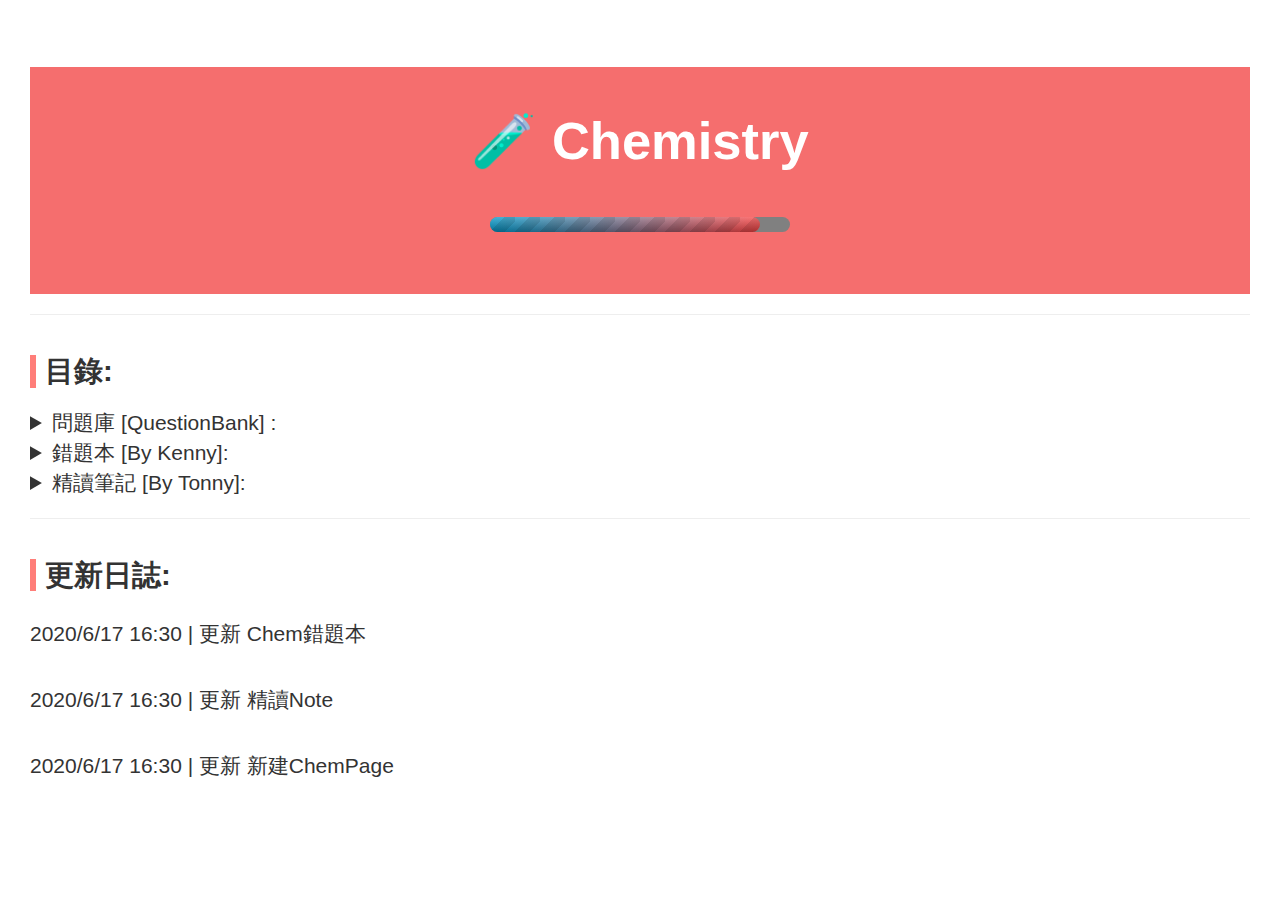
==== Chem/index.html @ 3d03117e "UpdateChemistry" ====
<!doctype html>
<html>
<head>
<meta charset='UTF-8'><meta name='viewport' content='width=device-width initial-scale=1'>
<title>index</title><style type='text/css'>html {overflow-x: initial !important;}:root { --bg-color:#ffffff; --text-color:#333333; --select-text-bg-color:#B5D6FC; --select-text-font-color:auto; --monospace:"Lucida Console",Consolas,"Courier",monospace; }
html { font-size: 14px; background-color: var(--bg-color); color: var(--text-color); font-family: "Helvetica Neue", Helvetica, Arial, sans-serif; -webkit-font-smoothing: antialiased; }
body { margin: 0px; padding: 0px; height: auto; bottom: 0px; top: 0px; left: 0px; right: 0px; font-size: 1rem; line-height: 1.42857; overflow-x: hidden; background: inherit; tab-size: 4; }
iframe { margin: auto; }
a.url { word-break: break-all; }
a:active, a:hover { outline: 0px; }
.in-text-selection, ::selection { text-shadow: none; background: var(--select-text-bg-color); color: var(--select-text-font-color); }
#write { margin: 0px auto; height: auto; width: inherit; word-break: normal; overflow-wrap: break-word; position: relative; white-space: normal; overflow-x: visible; padding-top: 40px; }
#write.first-line-indent p { text-indent: 2em; }
#write.first-line-indent li p, #write.first-line-indent p * { text-indent: 0px; }
#write.first-line-indent li { margin-left: 2em; }
.for-image #write { padding-left: 8px; padding-right: 8px; }
body.typora-export { padding-left: 30px; padding-right: 30px; }
.typora-export .footnote-line, .typora-export li, .typora-export p { white-space: pre-wrap; }
@media screen and (max-width: 500px) {
  body.typora-export { padding-left: 0px; padding-right: 0px; }
  #write { padding-left: 20px; padding-right: 20px; }
  .CodeMirror-sizer { margin-left: 0px !important; }
  .CodeMirror-gutters { display: none !important; }
}
#write li > figure:last-child { margin-bottom: 0.5rem; }
#write ol, #write ul { position: relative; }
img { max-width: 100%; vertical-align: middle; }
button, input, select, textarea { color: inherit; font: inherit; }
input[type="checkbox"], input[type="radio"] { line-height: normal; padding: 0px; }
*, ::after, ::before { box-sizing: border-box; }
#write h1, #write h2, #write h3, #write h4, #write h5, #write h6, #write p, #write pre { width: inherit; }
#write h1, #write h2, #write h3, #write h4, #write h5, #write h6, #write p { position: relative; }
p { line-height: inherit; }
h1, h2, h3, h4, h5, h6 { break-after: avoid-page; break-inside: avoid; orphans: 4; }
p { orphans: 4; }
h1 { font-size: 2rem; }
h2 { font-size: 1.8rem; }
h3 { font-size: 1.6rem; }
h4 { font-size: 1.4rem; }
h5 { font-size: 1.2rem; }
h6 { font-size: 1rem; }
.md-math-block, .md-rawblock, h1, h2, h3, h4, h5, h6, p { margin-top: 1rem; margin-bottom: 1rem; }
.hidden { display: none; }
.md-blockmeta { color: rgb(204, 204, 204); font-weight: 700; font-style: italic; }
a { cursor: pointer; }
sup.md-footnote { padding: 2px 4px; background-color: rgba(238, 238, 238, 0.7); color: rgb(85, 85, 85); border-radius: 4px; cursor: pointer; }
sup.md-footnote a, sup.md-footnote a:hover { color: inherit; text-transform: inherit; text-decoration: inherit; }
#write input[type="checkbox"] { cursor: pointer; width: inherit; height: inherit; }
figure { overflow-x: auto; margin: 1.2em 0px; max-width: calc(100% + 16px); padding: 0px; }
figure > table { margin: 0px !important; }
tr { break-inside: avoid; break-after: auto; }
thead { display: table-header-group; }
table { border-collapse: collapse; border-spacing: 0px; width: 100%; overflow: auto; break-inside: auto; text-align: left; }
table.md-table td { min-width: 32px; }
.CodeMirror-gutters { border-right: 0px; background-color: inherit; }
.CodeMirror-linenumber { user-select: none; }
.CodeMirror { text-align: left; }
.CodeMirror-placeholder { opacity: 0.3; }
.CodeMirror pre { padding: 0px 4px; }
.CodeMirror-lines { padding: 0px; }
div.hr:focus { cursor: none; }
#write pre { white-space: pre-wrap; }
#write.fences-no-line-wrapping pre { white-space: pre; }
#write pre.ty-contain-cm { white-space: normal; }
.CodeMirror-gutters { margin-right: 4px; }
.md-fences { font-size: 0.9rem; display: block; break-inside: avoid; text-align: left; overflow: visible; white-space: pre; background: inherit; position: relative !important; }
.md-diagram-panel { width: 100%; margin-top: 10px; text-align: center; padding-top: 0px; padding-bottom: 8px; overflow-x: auto; }
#write .md-fences.mock-cm { white-space: pre-wrap; }
.md-fences.md-fences-with-lineno { padding-left: 0px; }
#write.fences-no-line-wrapping .md-fences.mock-cm { white-space: pre; overflow-x: auto; }
.md-fences.mock-cm.md-fences-with-lineno { padding-left: 8px; }
.CodeMirror-line, twitterwidget { break-inside: avoid; }
.footnotes { opacity: 0.8; font-size: 0.9rem; margin-top: 1em; margin-bottom: 1em; }
.footnotes + .footnotes { margin-top: 0px; }
.md-reset { margin: 0px; padding: 0px; border: 0px; outline: 0px; vertical-align: top; background: 0px 0px; text-decoration: none; text-shadow: none; float: none; position: static; width: auto; height: auto; white-space: nowrap; cursor: inherit; -webkit-tap-highlight-color: transparent; line-height: normal; font-weight: 400; text-align: left; box-sizing: content-box; direction: ltr; }
li div { padding-top: 0px; }
blockquote { margin: 1rem 0px; }
li .mathjax-block, li p { margin: 0.5rem 0px; }
li { margin: 0px; position: relative; }
blockquote > :last-child { margin-bottom: 0px; }
blockquote > :first-child, li > :first-child { margin-top: 0px; }
.footnotes-area { color: rgb(136, 136, 136); margin-top: 0.714rem; padding-bottom: 0.143rem; white-space: normal; }
#write .footnote-line { white-space: pre-wrap; }
@media print {
  body, html { border: 1px solid transparent; height: 99%; break-after: avoid; break-before: avoid; font-variant-ligatures: no-common-ligatures; }
  #write { margin-top: 0px; padding-top: 0px; border-color: transparent !important; }
  .typora-export * { -webkit-print-color-adjust: exact; }
  html.blink-to-pdf { font-size: 13px; }
  .typora-export #write { padding-left: 32px; padding-right: 32px; padding-bottom: 0px; break-after: avoid; }
  .typora-export #write::after { height: 0px; }
}
.footnote-line { margin-top: 0.714em; font-size: 0.7em; }
a img, img a { cursor: pointer; }
pre.md-meta-block { font-size: 0.8rem; min-height: 0.8rem; white-space: pre-wrap; background: rgb(204, 204, 204); display: block; overflow-x: hidden; }
p > .md-image:only-child:not(.md-img-error) img, p > img:only-child { display: block; margin: auto; }
#write.first-line-indent p > .md-image:only-child:not(.md-img-error) img { left: -2em; position: relative; }
p > .md-image:only-child { display: inline-block; width: 100%; }
#write .MathJax_Display { margin: 0.8em 0px 0px; }
.md-math-block { width: 100%; }
.md-math-block:not(:empty)::after { display: none; }
[contenteditable="true"]:active, [contenteditable="true"]:focus, [contenteditable="false"]:active, [contenteditable="false"]:focus { outline: 0px; box-shadow: none; }
.md-task-list-item { position: relative; list-style-type: none; }
.task-list-item.md-task-list-item { padding-left: 0px; }
.md-task-list-item > input { position: absolute; top: 0px; left: 0px; margin-left: -1.2em; margin-top: calc(1em - 10px); border: none; }
.math { font-size: 1rem; }
.md-toc { min-height: 3.58rem; position: relative; font-size: 0.9rem; border-radius: 10px; }
.md-toc-content { position: relative; margin-left: 0px; }
.md-toc-content::after, .md-toc::after { display: none; }
.md-toc-item { display: block; color: rgb(65, 131, 196); }
.md-toc-item a { text-decoration: none; }
.md-toc-inner:hover { text-decoration: underline; }
.md-toc-inner { display: inline-block; cursor: pointer; }
.md-toc-h1 .md-toc-inner { margin-left: 0px; font-weight: 700; }
.md-toc-h2 .md-toc-inner { margin-left: 2em; }
.md-toc-h3 .md-toc-inner { margin-left: 4em; }
.md-toc-h4 .md-toc-inner { margin-left: 6em; }
.md-toc-h5 .md-toc-inner { margin-left: 8em; }
.md-toc-h6 .md-toc-inner { margin-left: 10em; }
@media screen and (max-width: 48em) {
  .md-toc-h3 .md-toc-inner { margin-left: 3.5em; }
  .md-toc-h4 .md-toc-inner { margin-left: 5em; }
  .md-toc-h5 .md-toc-inner { margin-left: 6.5em; }
  .md-toc-h6 .md-toc-inner { margin-left: 8em; }
}
a.md-toc-inner { font-size: inherit; font-style: inherit; font-weight: inherit; line-height: inherit; }
.footnote-line a:not(.reversefootnote) { color: inherit; }
.md-attr { display: none; }
.md-fn-count::after { content: "."; }
code, pre, samp, tt { font-family: var(--monospace); }
kbd { margin: 0px 0.1em; padding: 0.1em 0.6em; font-size: 0.8em; color: rgb(36, 39, 41); background: rgb(255, 255, 255); border: 1px solid rgb(173, 179, 185); border-radius: 3px; box-shadow: rgba(12, 13, 14, 0.2) 0px 1px 0px, rgb(255, 255, 255) 0px 0px 0px 2px inset; white-space: nowrap; vertical-align: middle; }
.md-comment { color: rgb(162, 127, 3); opacity: 0.8; font-family: var(--monospace); }
code { text-align: left; vertical-align: initial; }
a.md-print-anchor { white-space: pre !important; border-width: initial !important; border-style: none !important; border-color: initial !important; display: inline-block !important; position: absolute !important; width: 1px !important; right: 0px !important; outline: 0px !important; background: 0px 0px !important; text-decoration: initial !important; text-shadow: initial !important; }
.md-inline-math .MathJax_SVG .noError { display: none !important; }
.html-for-mac .inline-math-svg .MathJax_SVG { vertical-align: 0.2px; }
.md-math-block .MathJax_SVG_Display { text-align: center; margin: 0px; position: relative; text-indent: 0px; max-width: none; max-height: none; min-height: 0px; min-width: 100%; width: auto; overflow-y: hidden; display: block !important; }
.MathJax_SVG_Display, .md-inline-math .MathJax_SVG_Display { width: auto; margin: inherit; display: inline-block !important; }
.MathJax_SVG .MJX-monospace { font-family: var(--monospace); }
.MathJax_SVG .MJX-sans-serif { font-family: sans-serif; }
.MathJax_SVG { display: inline; font-style: normal; font-weight: 400; line-height: normal; zoom: 90%; text-indent: 0px; text-align: left; text-transform: none; letter-spacing: normal; word-spacing: normal; overflow-wrap: normal; white-space: nowrap; float: none; direction: ltr; max-width: none; max-height: none; min-width: 0px; min-height: 0px; border: 0px; padding: 0px; margin: 0px; }
.MathJax_SVG * { transition: none 0s ease 0s; }
.MathJax_SVG_Display svg { vertical-align: middle !important; margin-bottom: 0px !important; margin-top: 0px !important; }
.os-windows.monocolor-emoji .md-emoji { font-family: "Segoe UI Symbol", sans-serif; }
.md-diagram-panel > svg { max-width: 100%; }
[lang="flow"] svg, [lang="mermaid"] svg { max-width: 100%; height: auto; }
[lang="mermaid"] .node text { font-size: 1rem; }
table tr th { border-bottom: 0px; }
video { max-width: 100%; display: block; margin: 0px auto; }
iframe { max-width: 100%; width: 100%; border: none; }
.highlight td, .highlight tr { border: 0px; }
svg[id^="mermaidChart"] { line-height: 1em; }
mark { background: rgb(255, 255, 0); color: rgb(0, 0, 0); }
.md-html-inline .md-plain, .md-html-inline strong, mark .md-inline-math, mark strong { color: inherit; }
mark .md-meta { color: rgb(0, 0, 0); opacity: 0.3 !important; }


/* Sspai Web Theme A theme to [sspai](ssp.ai) default theme. Developed by Codegass(wchweichenhao@gmial.com) & Yves(yves@sspai.com) Download Cuto on the App Store and Google Play! */

body {
	font-size: 21px;
	color: #333;
	background: #fff;
	font-family: Helvetica, Arial, "PingFang SC", "Microsoft YaHei", "WenQuanYi Micro Hei", "tohoma,sans-serif";
	margin: 0;
	padding: 1%;
}
h1 {
	font-size: 2.5em;
	font-weight: 750;
	line-height: 1.5;
	padding-top: 35px;
	color: white;
	text-align: center;
	background: #f56e6e;
	padding-bottom: 35px;
}
h2, h3, h4, h5, h6 {
	line-height: 1.1em;
	margin-top: 2.2em;
	margin-bottom: 1px;
}

h2 {
	font-size: 1.4em;
	margin: 40px 10px 20px 0;
	padding-left: 9px;
	border-left: 6px solid #ff7e79;
	font-weight: 700;
	line-height: 1.1;
}

h3 {
	font-weight: 700;
	font-size: 1.2em;
	line-height: 1.1;
	margin: 10px 0 5px;
	padding-top: 10px;
}
h4 {
	font-weight: 700;
	text-transform: uppercase;
	font-size: 1.1em;
	line-height: 1.1;
	margin: 10px 0 5px;
	padding-top: 10px
}
h5, h6 {
	font-size: .9em;
}
h5 {
	font-weight: bold;
	text-transform: uppercase;
}
h6 {
	font-weight: normal;
	color: #AAA;
}

img {
	width: 100%;
	border-radius: 5px;
	display: block;
	margin-bottom: 15px;
	height: auto;
}
dl, ol, ul {
	margin-top: 12px;
	margin-bottom: 20px;
	padding-left: 5%;
	line-height: 2.2;
}
p {
	margin: 0 0 20px;
	padding: 0;
	line-height: 2.2;
}
a {
	color: #f22f27;
	text-decoration: none;
}
a:hover {
	color: #f55852;
	text-decoration: underline;
}
a:focus {
	outline-offset: 2px;
}
blockquote {
	font-size: 1em;
	font-style: normal;
	padding: 30px 38px;
	margin: 0 0 15px;
	position: relative;
	line-height: 1.8;
	text-indent: 0;
	border: none;
	color: #888;
}
blockquote:before {
	content: "“";
	left: 12px;
	top: 0;
	color: #E0E0E0;
	font-size: 4em;
	font-family: Arial, serif;
	line-height: 1em;
	font-weight: 700;
	position: absolute;
}
blockquote:after {
	content: "”";
	right: 12px;
	bottom: -26px;
	color: #E0E0E0;
	font-size: 4em;
	font-family: Arial, serif;
	line-height: 1em;
	font-weight: 700;
	position: absolute;
	bottom: -31px;
}
strong, dfn {
	font-weight: 700;
}
em, dfn {
	font-style: italic;
	font-weight: 400;
}
del {
	text-decoration: line-through;
}
/*code {font-size:90%;}*/

/*pre {text-align:left; overflow-x: scroll; color: #257fa0; background: #f6f6f6; padding: 10pt 15pt; border-radius: 3px; border: solid 1px #e2e2e2;}*/

pre {
	margin: 0 0 10px;
	font-size: 19px;
	line-height: 1.42857;
	word-break: break-all;
	word-wrap: break-word;
	border-radius: 4px;
	white-space: pre-wrap;
	display: block;
	background: #f8f8f8;
	padding: 10px 20px;
	border: none;
	margin-bottom: 25px;
	color: #666;
	font-family: Courier, sans-serif;
}

code {
	color: #c7254e;
	background-color: #f9f2f4;
	border-radius: 4px;
	font-family: Menlo, Monaco, Consolas, "Courier New", monospace;
	padding: 2px 4px;
	font-size: 100%;
}
p>code {
	color: #c7264e;
	background-color: #f9f2f4;
	font-size: .95em;
	border-radius: 3px;
	-moz-border-radius: 3px;
	-webkit-border-radius: 3px;
}



figure {
	margin: 1em 0;
}
figcaption {
	font-size: 0.75em;
	padding: 0.5em 2em;
	margin-bottom: 2em;
}
figure img {
	margin-bottom: 0px;
}

hr {
	margin-top: 20px;
	margin-bottom: 20px;
	border: 0;
	border-top: 1px solid #eee;
}
ol p, ul p {
	margin-bottom: 0px;
}
li {
	margin-bottom: 0.55em;
	margin-top: 0.55em;
}
.md-toc {
	font-size: .85em;
    margin-top: 20px;
    padding-bottom: 10px;
}
#write .CodeMirror-wrap .CodeMirror-code pre {
    padding-left: 12px;
    font-size: 1.5em;
}
progress[value] {
  /* Reset the default appearance */
  	-webkit-appearance: none;
	appearance: none;
	padding-bottom: 31.5px;
  	width: 300px;
  	height: 15px;
  	border: 0;
  	border-radius: 10px;
}
progress::-webkit-progress-bar {
    border: 0;
    height: 15px;
    border-radius: 10px;
}
progress::-moz-progress-bar {
    border: 0;
    height: 15px;
    border-radius: 10px;
}
progress[value]::-webkit-progress-value {
  background-image:
	   -webkit-linear-gradient(-45deg, 
	                           transparent 33%, rgba(0, 0, 0, .1) 33%, 
	                           rgba(0,0, 0, .1) 66%, transparent 66%),
	   -webkit-linear-gradient(top, 
	                           rgba(255, 255, 255, .25), 
	                           rgba(0, 0, 0, .25)),
	   -webkit-linear-gradient(left, #09c, #f44);
    border-radius: 10px;
    background-size: 25px 20px, 100% 100%, 100% 100%;
}
ol#footnotes {
	font-size: 1em;
	padding-top: 1em;
	margin-top: 1em;
	margin-left: 0;
	border-top: 1px solid #eaeaea;
	counter-reset: footer-counter;
	list-style: none;
	color: #555;
	padding-left: 5%;
	margin: 20px 0;
}
ol#footnotes li {
	margin-bottom: 10px;
	margin-left: 16px;
	font-weight: 400;
	line-height: 2;
	list-style-type: none;
}
ol#footnotes li:before {
	content: counter(footer-counter) ". ";
	counter-increment: footer-counter;
	font-weight: 800;
	font-size: .95em;
}
@keyframes highfade {
	0% {
		background-color: none;
	}
	20% {
		background-color: yellow;
	}
	100% {
		background-color: none;
	}
}
@-webkit-keyframes highfade {
	0% {
		background-color: none;
	}
	20% {
		background-color: yellow;
	}
	100% {
		background-color: none;
	}
}
.md-diagram-panel {
	zoom: 125%;
}
foreignObject{
	height: 2em;
}
.mermaid .label {
  color: #333;
}
.node rect,
.node circle,
.node ellipse,
.node polygon {
  fill: #ECECFF;
  stroke: #CCCCFF;
  stroke-width: 1px;
}
.arrowheadPath {
  fill: #333333;
}
.edgePath .path {
  stroke: #333333;
}
.edgeLabel {
  background-color: #e8e8e8;
}
.cluster rect {
  fill: #ffffde !important;
  rx: 4 !important;
  stroke: #aaaa33 !important;
  stroke-width: 1px !important;
}
.cluster text {
  fill: #333;
}
.actor {
  stroke: #CCCCFF;
  fill: #ECECFF;
}
text.actor {
  fill: black;
  stroke: none;
}
.actor-line {
  stroke: grey;
}
.messageLine0 {
  stroke-width: 1.5;
  stroke-dasharray: "2 2";
  marker-end: "url(file:///C://Users//User//AppData//Roaming//Typora/themes/#arrowhead)";
  stroke: #333;
}
.messageLine1 {
  stroke-width: 1.5;
  stroke-dasharray: "2 2";
  stroke: #333;
}
#arrowhead {
  fill: #333;
}
#crosshead path {
  fill: #333 !important;
  stroke: #333 !important;
}
.messageText {
  fill: #333;
  stroke: none;
}
.labelBox {
  stroke: #CCCCFF;
  fill: #ECECFF;
}
.labelText {
  fill: black;
  stroke: none;
}
.loopText {
  fill: black;
  stroke: none;
}
.loopLine {
  stroke-width: 2;
  stroke-dasharray: "2 2";
  marker-end: "url(file:///C://Users//User//AppData//Roaming//Typora/themes/#arrowhead)";
  stroke: #CCCCFF;
}
.note {
  stroke: #aaaa33;
  fill: #fff5ad;
}
.noteText {
  fill: black;
  stroke: none;
  font-family: 'trebuchet ms', verdana, arial;
  font-size: 14px;
}
/** Section styling */
.section {
  stroke: none;
  opacity: 0.2;
}
.section0 {
  fill: rgba(102, 102, 255, 0.49);
}
.section2 {
  fill: #fff400;
}
.section1,
.section3 {
  fill: white;
  opacity: 0.2;
}
.sectionTitle0 {
  fill: #333;
}
.sectionTitle1 {
  fill: #333;
}
.sectionTitle2 {
  fill: #333;
}
.sectionTitle3 {
  fill: #333;
}
.sectionTitle {
  text-anchor: start;
  font-size: 11px;
  text-height: 14px;
}
/* Grid and axis */
.grid .tick {
  stroke: lightgrey;
  opacity: 0.3;
  shape-rendering: crispEdges;
}
.grid path {
  stroke-width: 0;
}
/* Today line */
.today {
  fill: none;
  stroke: red;
  stroke-width: 2px;
}
/* Task styling */
/* Default task */
.task {
  stroke-width: 2;
}
.taskText {
  text-anchor: middle;
  font-size: 11px;
}
.taskTextOutsideRight {
  fill: black;
  text-anchor: start;
  font-size: 11px;
}
.taskTextOutsideLeft {
  fill: black;
  text-anchor: end;
  font-size: 11px;
}
/* Specific task settings for the sections*/
.taskText0,
.taskText1,
.taskText2,
.taskText3 {
  fill: white;
}
.task0,
.task1,
.task2,
.task3 {
  fill: #8a90dd;
  stroke: #534fbc;
}
.taskTextOutside0,
.taskTextOutside2 {
  fill: black;
}
.taskTextOutside1,
.taskTextOutside3 {
  fill: black;
}
/* Active task */
.active0,
.active1,
.active2,
.active3 {
  fill: #bfc7ff;
  stroke: #534fbc;
}
.activeText0,
.activeText1,
.activeText2,
.activeText3 {
  fill: black !important;
}
/* Completed task */
.done0,
.done1,
.done2,
.done3 {
  stroke: grey;
  fill: lightgrey;
  stroke-width: 2;
}
.doneText0,
.doneText1,
.doneText2,
.doneText3 {
  fill: black !important;
}
/* Tasks on the critical line */
.crit0,
.crit1,
.crit2,
.crit3 {
  stroke: #ff8888;
  fill: red;
  stroke-width: 2;
}
.activeCrit0,
.activeCrit1,
.activeCrit2,
.activeCrit3 {
  stroke: #ff8888;
  fill: #bfc7ff;
  stroke-width: 2;
}
.doneCrit0,
.doneCrit1,
.doneCrit2,
.doneCrit3 {
  stroke: #ff8888;
  fill: lightgrey;
  stroke-width: 2;
  cursor: pointer;
  shape-rendering: crispEdges;
}
.doneCritText0,
.doneCritText1,
.doneCritText2,
.doneCritText3 {
  fill: black !important;
}
.activeCritText0,
.activeCritText1,
.activeCritText2,
.activeCritText3 {
  fill: black !important;
}
.titleText {
  text-anchor: middle;
  font-size: 18px;
  fill: black;
}
g.classGroup text {
  fill: #9370DB;
  stroke: none;
  font-family: 'trebuchet ms', verdana, arial;
  font-size: 10px;
}
g.classGroup rect {
  fill: #ECECFF;
  stroke: #9370DB;
}
g.classGroup line {
  stroke: #9370DB;
  stroke-width: 1;
}
svg .classLabel .box {
  stroke: none;
  stroke-width: 0;
  fill: #ECECFF;
  opacity: 0.5;
}
svg .classLabel .label {
  fill: #9370DB;
  font-size: 10px;
}
.relation {
  stroke: #9370DB;
  stroke-width: 1;
  fill: none;
}
.composition {
  fill: #9370DB;
  stroke: #9370DB;
  stroke-width: 1;
}
#compositionStart {
  fill: #9370DB;
  stroke: #9370DB;
  stroke-width: 1;
}
#compositionEnd {
  fill: #9370DB;
  stroke: #9370DB;
  stroke-width: 1;
}
.aggregation {
  fill: #ECECFF;
  stroke: #9370DB;
  stroke-width: 1;
}
#aggregationStart {
  fill: #ECECFF;
  stroke: #9370DB;
  stroke-width: 1;
}
#aggregationEnd {
  fill: #ECECFF;
  stroke: #9370DB;
  stroke-width: 1;
}
#dependencyStart {
  fill: #9370DB;
  stroke: #9370DB;
  stroke-width: 1;
}
#dependencyEnd {
  fill: #9370DB;
  stroke: #9370DB;
  stroke-width: 1;
}
#extensionStart {
  fill: #9370DB;
  stroke: #9370DB;
  stroke-width: 1;
}
#extensionEnd {
  fill: #9370DB;
  stroke: #9370DB;
  stroke-width: 1;
}
.node text {
  font-family: 'trebuchet ms', verdana, arial;
  font-size: 14px;
}
div.mermaidTooltip {
  position: absolute;
  text-align: center;
  max-width: 200px;
  padding: 2px;
  font-family: 'trebuchet ms', verdana, arial;
  font-size: 12px;
  background: #ffffde;
  border: 1px solid #aaaa33;
  border-radius: 2px;
  pointer-events: none;
  z-index: 100;
}


 .typora-export li, .typora-export p, .typora-export,  .footnote-line {white-space: normal;} 
</style>
</head>
<body class='typora-export os-windows' >
<div  id='write'  class = 'is-node'><h1><a name="🧪-chemistry-br-progress-value09progress" class="md-header-anchor"></a><span>🧪 Chemistry </span><br><span> </span><progress value="0.9"></progress></h1><hr /><h2><a name="目錄" class="md-header-anchor"></a><span>目錄:</span></h2><details>
    <summary>問題庫 [QuestionBank] :</summary>
    <ul>
    <li><a href="QB/12mc.pdf" target="_blank">Ch.12 MCQ</a><br>
    </li><li><a href="QB/12sq.pdf" target="_blank">Ch.12 SQ</a><br>
    </li><li><a href="QB/13mc.pdf" target="_blank">Ch.13 MCQ</a><br>
    </li><li><a href="QB/13sq.pdf" target="_blank">Ch.13 SQ</a><br>
    </li><li><a href="QB/14mc.pdf" target="_blank">Ch.14 MCQ</a><br>
    </li><li><a href="QB/14sq.pdf" target="_blank">Ch.14 SQ</a><br>
    </li><li><a href="QB/15mc.pdf" target="_blank">Ch.15 MCQ</a><br>
    </li><li><a href="QB/15sq.pdf" target="_blank">Ch.15 SQ</a><br>
    </li><li><a href="QB/16mc.pdf" target="_blank">Ch.16 MCQ</a><br>
    </li><li><a href="QB/16sq.pdf" target="_blank">Ch.16 SQ</a><br>
    </li><li><a href="QB/17mc.pdf" target="_blank">Ch.17 MCQ</a><br>
    </li><li><a href="QB/17sq.pdf" target="_blank">Ch.17 SQ</a><br>
    </li><li><a href="QB/18mc.pdf" target="_blank">Ch.18 MCQ</a><br>
    </li><li><a href="QB/18sq.pdf" target="_blank">Ch.18 SQ</a><br>
    </li><li><a href="QB/19mc.pdf" target="_blank">Ch.19 MCQ</a><br>
    </li><li><a href="QB/19sq.pdf" target="_blank">Ch.19 SQ</a><br>
</li></ul></details>
<details>
    <summary>錯題本 [By Kenny]:</summary>
    <ul>
    <li><a href="CorrNB/index.html#Ch12MCQ" target="_blank">Ch.12 MCQ</a><br>
    </li><li><a href="CorrNB/index.html#Ch13MCQ" target="_blank">Ch.13 MCQ</a><br>
    </li><li><a href="CorrNB/index.html#Ch14MCQ" target="_blank">Ch.14 MCQ</a><br>
    </li><li><a href="CorrNB/index.html#Ch14SQ" target="_blank">Ch.14 SQ</a><br>
    </li><li><a href="CorrNB/index.html#Ch15-Ch16MCQ" target="_blank">Ch.15 &amp; Ch.16 MCQ</a><br>
    </li><li><a href="CorrNB/index.html#Ch16-Ch17-Ch18SQ" target="_blank">Ch.16 &amp; Ch.17 &amp; Ch.18 SQ</a><br>
    </li><li><a href="CorrNB/index.html#Ch17MCQ" target="_blank">Ch.17 MCQ</a><br>
    </li><li><a href="CorrNB/index.html#Ch18MCQ" target="_blank">Ch.18 MCQ</a><br>
    </li><li><a href="CorrNB/index.html#MSE" target="_blank">Mid-Sessional Exam</a><br>
</li></ul></details>
<details>
    <summary>精讀筆記 [By Tonny]:</summary>
    <ul>
    <li><a href="SpecialNote/index.html#Titration" target="_blank">Titration</a><br>
</li></ul></details><hr /><h2><a name="更新日誌" class="md-header-anchor"></a><span>更新日誌:</span></h2><p><span>2020/6/17 16:30 | 更新 Chem錯題本</span></p><p><span>2020/6/17 16:30 | 更新 精讀Note</span></p><p><span>2020/6/17 16:30 | 更新 新建ChemPage</span></p></div>
</body>
</html>
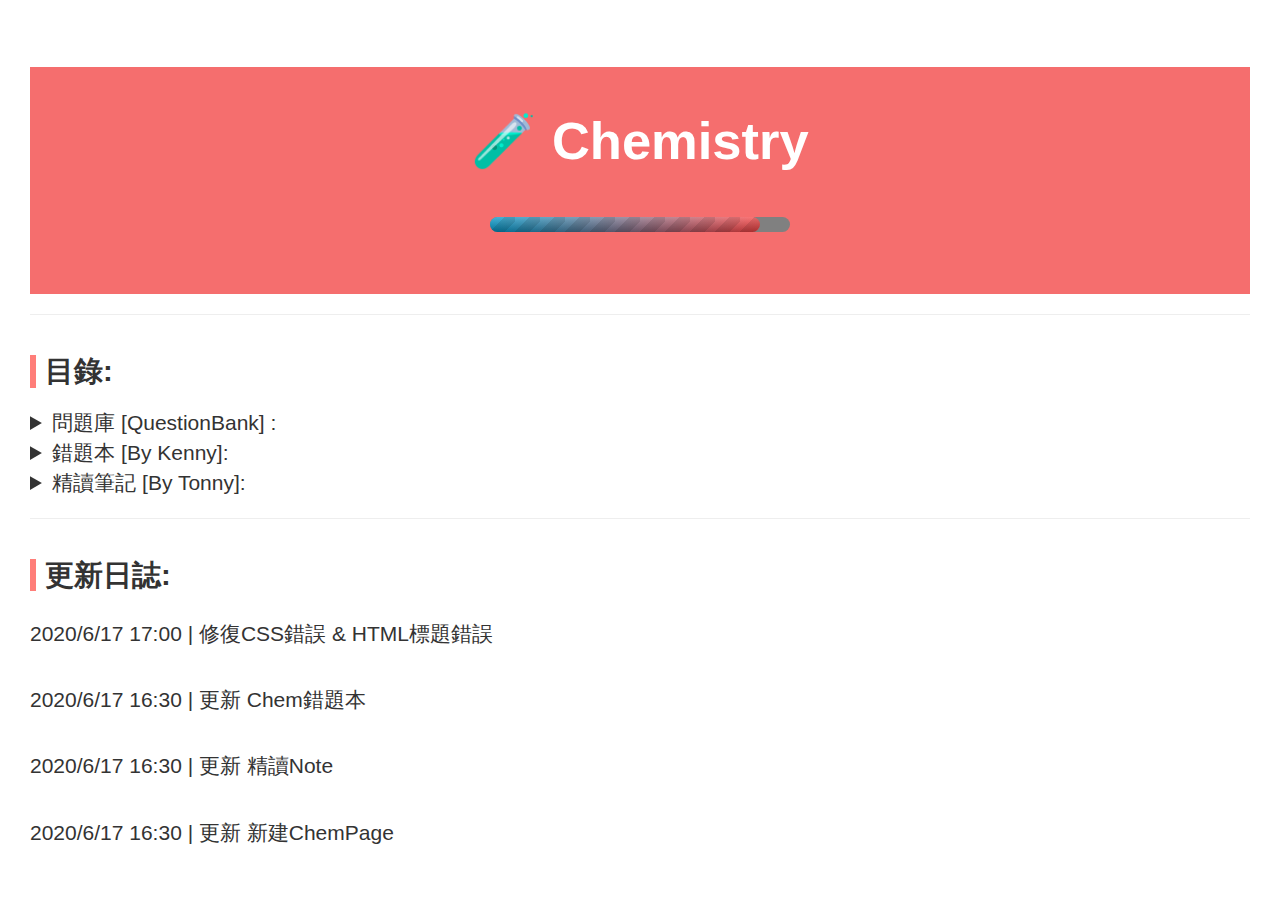
==== commit 0ae41f10: "修復CSS&HTML錯誤" ====
--- a/Chem/index.html
+++ b/Chem/index.html
@@ -825,20 +825,20 @@
 <details>
     <summary>錯題本 [By Kenny]:</summary>
     <ul>
-    <li><a href="CorrNB/index.html#Ch12MCQ" target="_blank">Ch.12 MCQ</a><br>
-    </li><li><a href="CorrNB/index.html#Ch13MCQ" target="_blank">Ch.13 MCQ</a><br>
-    </li><li><a href="CorrNB/index.html#Ch14MCQ" target="_blank">Ch.14 MCQ</a><br>
-    </li><li><a href="CorrNB/index.html#Ch14SQ" target="_blank">Ch.14 SQ</a><br>
-    </li><li><a href="CorrNB/index.html#Ch15-Ch16MCQ" target="_blank">Ch.15 &amp; Ch.16 MCQ</a><br>
-    </li><li><a href="CorrNB/index.html#Ch16-Ch17-Ch18SQ" target="_blank">Ch.16 &amp; Ch.17 &amp; Ch.18 SQ</a><br>
-    </li><li><a href="CorrNB/index.html#Ch17MCQ" target="_blank">Ch.17 MCQ</a><br>
-    </li><li><a href="CorrNB/index.html#Ch18MCQ" target="_blank">Ch.18 MCQ</a><br>
-    </li><li><a href="CorrNB/index.html#MSE" target="_blank">Mid-Sessional Exam</a><br>
+    <li><a href="CorrNB/index.html#ch12mcq" target="_blank">Ch.12 MCQ</a><br>
+    </li><li><a href="CorrNB/index.html#ch13mcq" target="_blank">Ch.13 MCQ</a><br>
+    </li><li><a href="CorrNB/index.html#ch14mcq" target="_blank">Ch.14 MCQ</a><br>
+    </li><li><a href="CorrNB/index.html#ch14mcq" target="_blank">Ch.14 SQ</a><br>
+    </li><li><a href="CorrNB/index.html#ch15-ch16mcq" target="_blank">Ch.15 &amp; Ch.16 MCQ</a><br>
+    </li><li><a href="CorrNB/index.html#ch16-ch17-ch18mcq" target="_blank">Ch.16 &amp; Ch.17 &amp; Ch.18 SQ</a><br>
+    </li><li><a href="CorrNB/index.html#ch17mcq" target="_blank">Ch.17 MCQ</a><br>
+    </li><li><a href="CorrNB/index.html#ch18mcq" target="_blank">Ch.18 MCQ</a><br>
+    </li><li><a href="CorrNB/index.html#mse" target="_blank">Mid-Sessional Exam</a><br>
 </li></ul></details>
 <details>
     <summary>精讀筆記 [By Tonny]:</summary>
     <ul>
-    <li><a href="SpecialNote/index.html#Titration" target="_blank">Titration</a><br>
-</li></ul></details><hr /><h2><a name="更新日誌" class="md-header-anchor"></a><span>更新日誌:</span></h2><p><span>2020/6/17 16:30 | 更新 Chem錯題本</span></p><p><span>2020/6/17 16:30 | 更新 精讀Note</span></p><p><span>2020/6/17 16:30 | 更新 新建ChemPage</span></p></div>
+    <li><a href="SpecialNote/index.html#titration" target="_blank">Titration</a><br>
+</li></ul></details><hr /><h2><a name="更新日誌" class="md-header-anchor"></a><span>更新日誌:</span></h2><p><span>2020/6/17 17:00 | 修復CSS錯誤  &amp; HTML標題錯誤</span></p><p><span>2020/6/17 16:30 | 更新 Chem錯題本</span></p><p><span>2020/6/17 16:30 | 更新 精讀Note</span></p><p><span>2020/6/17 16:30 | 更新 新建ChemPage</span></p></div>
 </body>
 </html>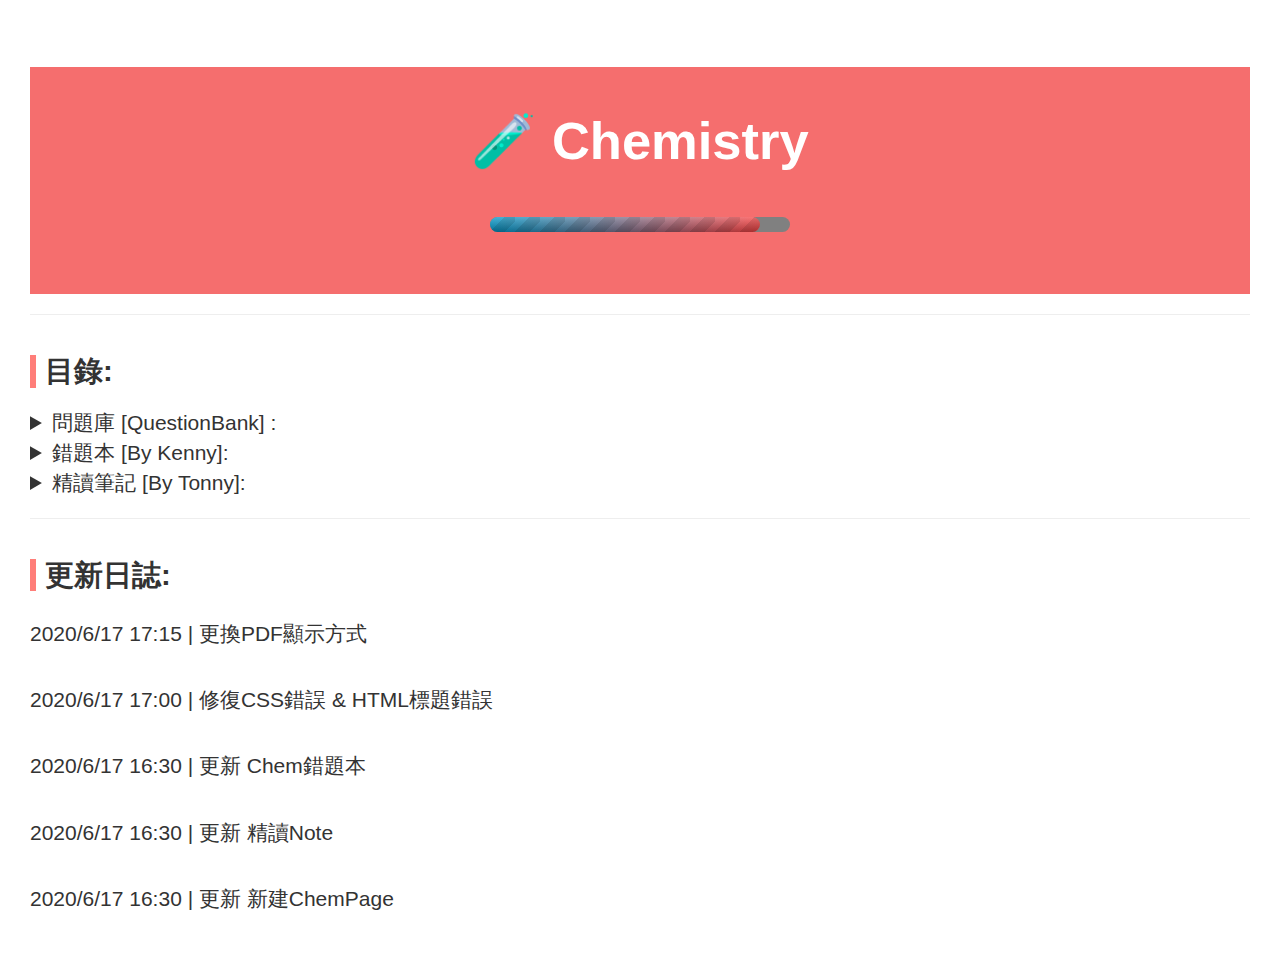
==== commit c83cc770: "ChangeTheWayToDisplayPDF" ====
--- a/Chem/index.html
+++ b/Chem/index.html
@@ -802,7 +802,7 @@
 </style>
 </head>
 <body class='typora-export os-windows' >
-<div  id='write'  class = 'is-node'><h1><a name="🧪-chemistry-br-progress-value09progress" class="md-header-anchor"></a><span>🧪 Chemistry </span><br><span> </span><progress value="0.9"></progress></h1><hr /><h2><a name="目錄" class="md-header-anchor"></a><span>目錄:</span></h2><details>
+<div  id='write'  class = 'is-node'><h1><a name="-🧪-chemistry-br-progress-value09progress" class="md-header-anchor"></a><span>🧪 Chemistry </span><br><span> </span><progress value="0.9"></progress></h1><hr /><h2><a name="目錄" class="md-header-anchor"></a><span>目錄:</span></h2><details>
     <summary>問題庫 [QuestionBank] :</summary>
     <ul>
     <li><a href="QB/12mc.pdf" target="_blank">Ch.12 MCQ</a><br>
@@ -839,6 +839,6 @@
     <summary>精讀筆記 [By Tonny]:</summary>
     <ul>
     <li><a href="SpecialNote/index.html#titration" target="_blank">Titration</a><br>
-</li></ul></details><hr /><h2><a name="更新日誌" class="md-header-anchor"></a><span>更新日誌:</span></h2><p><span>2020/6/17 17:00 | 修復CSS錯誤  &amp; HTML標題錯誤</span></p><p><span>2020/6/17 16:30 | 更新 Chem錯題本</span></p><p><span>2020/6/17 16:30 | 更新 精讀Note</span></p><p><span>2020/6/17 16:30 | 更新 新建ChemPage</span></p></div>
+</li></ul></details><hr /><h2><a name="更新日誌" class="md-header-anchor"></a><span>更新日誌:</span></h2><p><span>2020/6/17 17:15 | 更換PDF顯示方式</span></p><p><span>2020/6/17 17:00 | 修復CSS錯誤  &amp; HTML標題錯誤</span></p><p><span>2020/6/17 16:30 | 更新 Chem錯題本</span></p><p><span>2020/6/17 16:30 | 更新 精讀Note</span></p><p><span>2020/6/17 16:30 | 更新 新建ChemPage</span></p></div>
 </body>
 </html>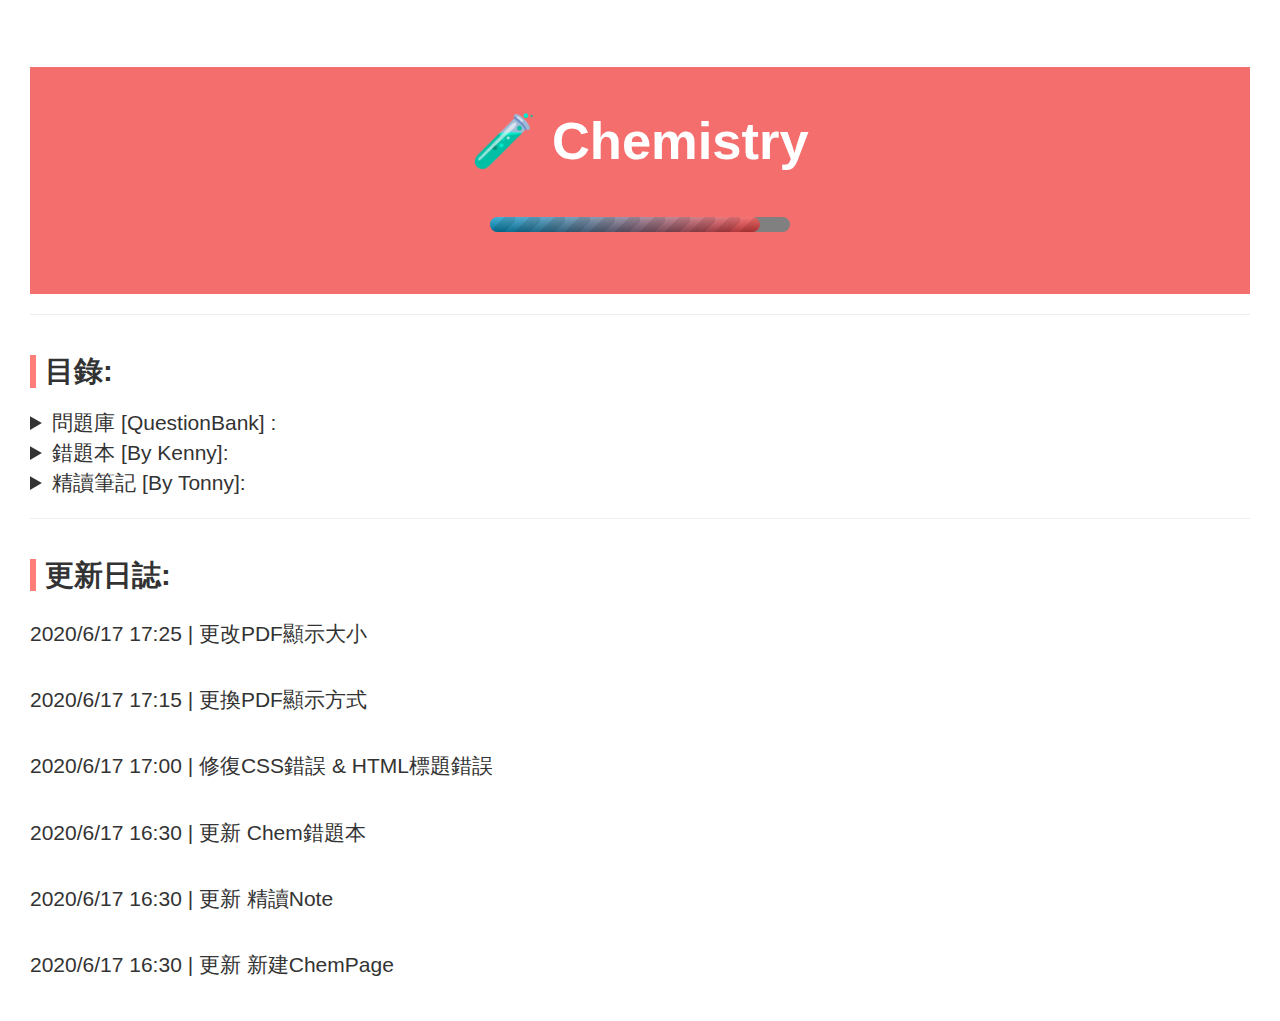
==== commit f960c15a: "Update the Size of the PDF" ====
--- a/Chem/index.html
+++ b/Chem/index.html
@@ -802,7 +802,7 @@
 </style>
 </head>
 <body class='typora-export os-windows' >
-<div  id='write'  class = 'is-node'><h1><a name="-🧪-chemistry-br-progress-value09progress" class="md-header-anchor"></a><span>🧪 Chemistry </span><br><span> </span><progress value="0.9"></progress></h1><hr /><h2><a name="目錄" class="md-header-anchor"></a><span>目錄:</span></h2><details>
+<div  id='write'  class = 'is-node'><h1><a name="🧪-chemistry-br-progress-value09progress" class="md-header-anchor"></a><span>🧪 Chemistry </span><br><span> </span><progress value="0.9"></progress></h1><hr /><h2><a name="目錄" class="md-header-anchor"></a><span>目錄:</span></h2><details>
     <summary>問題庫 [QuestionBank] :</summary>
     <ul>
     <li><a href="QB/12mc.pdf" target="_blank">Ch.12 MCQ</a><br>
@@ -839,6 +839,6 @@
     <summary>精讀筆記 [By Tonny]:</summary>
     <ul>
     <li><a href="SpecialNote/index.html#titration" target="_blank">Titration</a><br>
-</li></ul></details><hr /><h2><a name="更新日誌" class="md-header-anchor"></a><span>更新日誌:</span></h2><p><span>2020/6/17 17:15 | 更換PDF顯示方式</span></p><p><span>2020/6/17 17:00 | 修復CSS錯誤  &amp; HTML標題錯誤</span></p><p><span>2020/6/17 16:30 | 更新 Chem錯題本</span></p><p><span>2020/6/17 16:30 | 更新 精讀Note</span></p><p><span>2020/6/17 16:30 | 更新 新建ChemPage</span></p></div>
+</li></ul></details><hr /><h2><a name="更新日誌" class="md-header-anchor"></a><span>更新日誌:</span></h2><p><span>2020/6/17 17:25 | 更改PDF顯示大小</span></p><p><span>2020/6/17 17:15 | 更換PDF顯示方式</span></p><p><span>2020/6/17 17:00 | 修復CSS錯誤  &amp; HTML標題錯誤</span></p><p><span>2020/6/17 16:30 | 更新 Chem錯題本</span></p><p><span>2020/6/17 16:30 | 更新 精讀Note</span></p><p><span>2020/6/17 16:30 | 更新 新建ChemPage</span></p></div>
 </body>
 </html>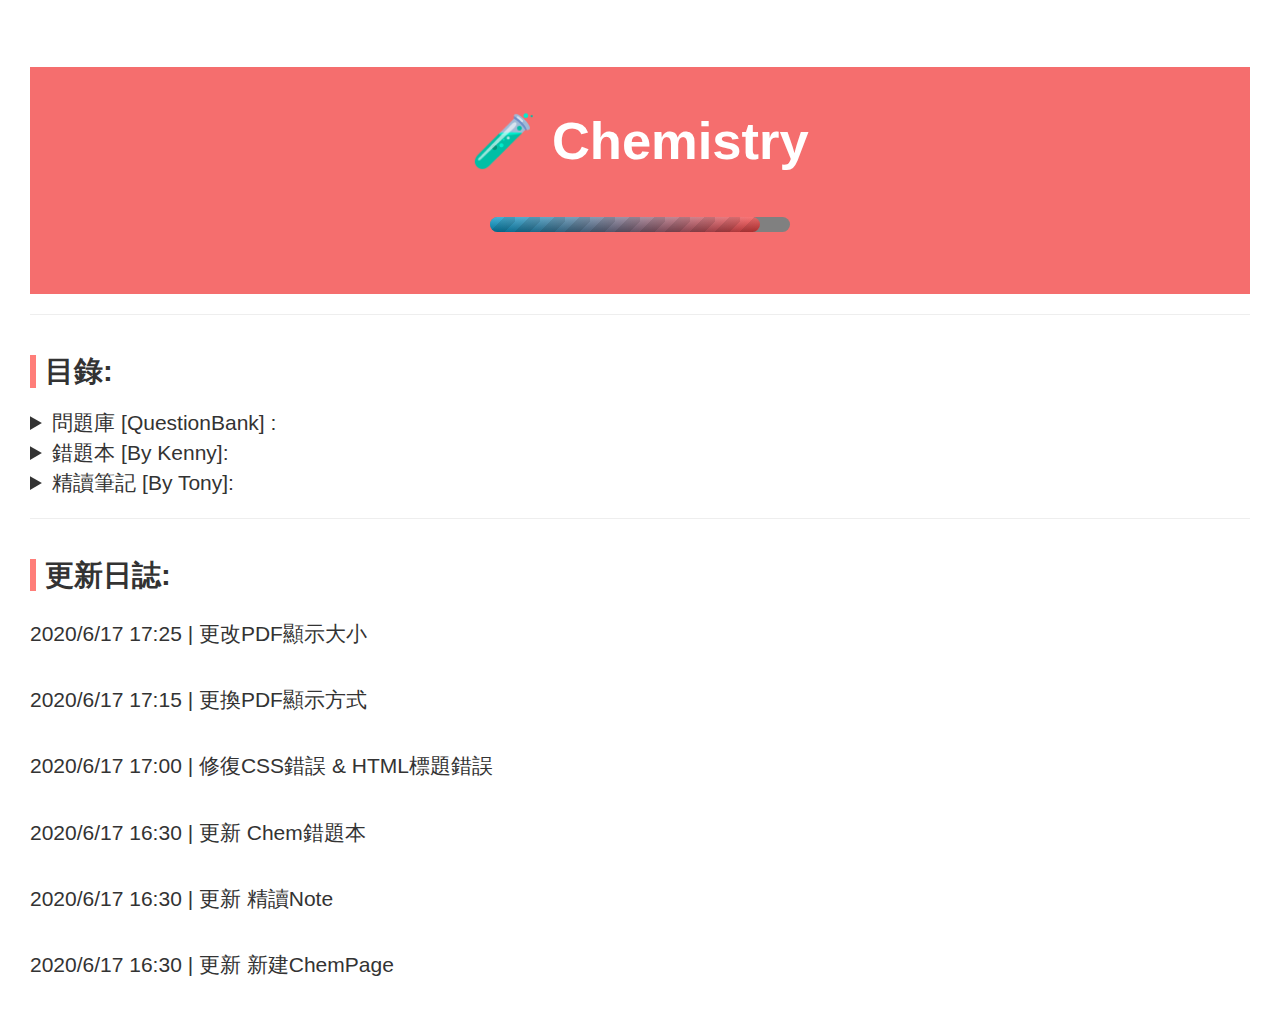
==== commit 58093951: "Update Chinese Writing & Fix the minor problem of Chem" ====
--- a/Chem/index.html
+++ b/Chem/index.html
@@ -836,7 +836,7 @@
     </li><li><a href="CorrNB/index.html#mse" target="_blank">Mid-Sessional Exam</a><br>
 </li></ul></details>
 <details>
-    <summary>精讀筆記 [By Tonny]:</summary>
+    <summary>精讀筆記 [By Tony]:</summary>
     <ul>
     <li><a href="SpecialNote/index.html#titration" target="_blank">Titration</a><br>
 </li></ul></details><hr /><h2><a name="更新日誌" class="md-header-anchor"></a><span>更新日誌:</span></h2><p><span>2020/6/17 17:25 | 更改PDF顯示大小</span></p><p><span>2020/6/17 17:15 | 更換PDF顯示方式</span></p><p><span>2020/6/17 17:00 | 修復CSS錯誤  &amp; HTML標題錯誤</span></p><p><span>2020/6/17 16:30 | 更新 Chem錯題本</span></p><p><span>2020/6/17 16:30 | 更新 精讀Note</span></p><p><span>2020/6/17 16:30 | 更新 新建ChemPage</span></p></div>
